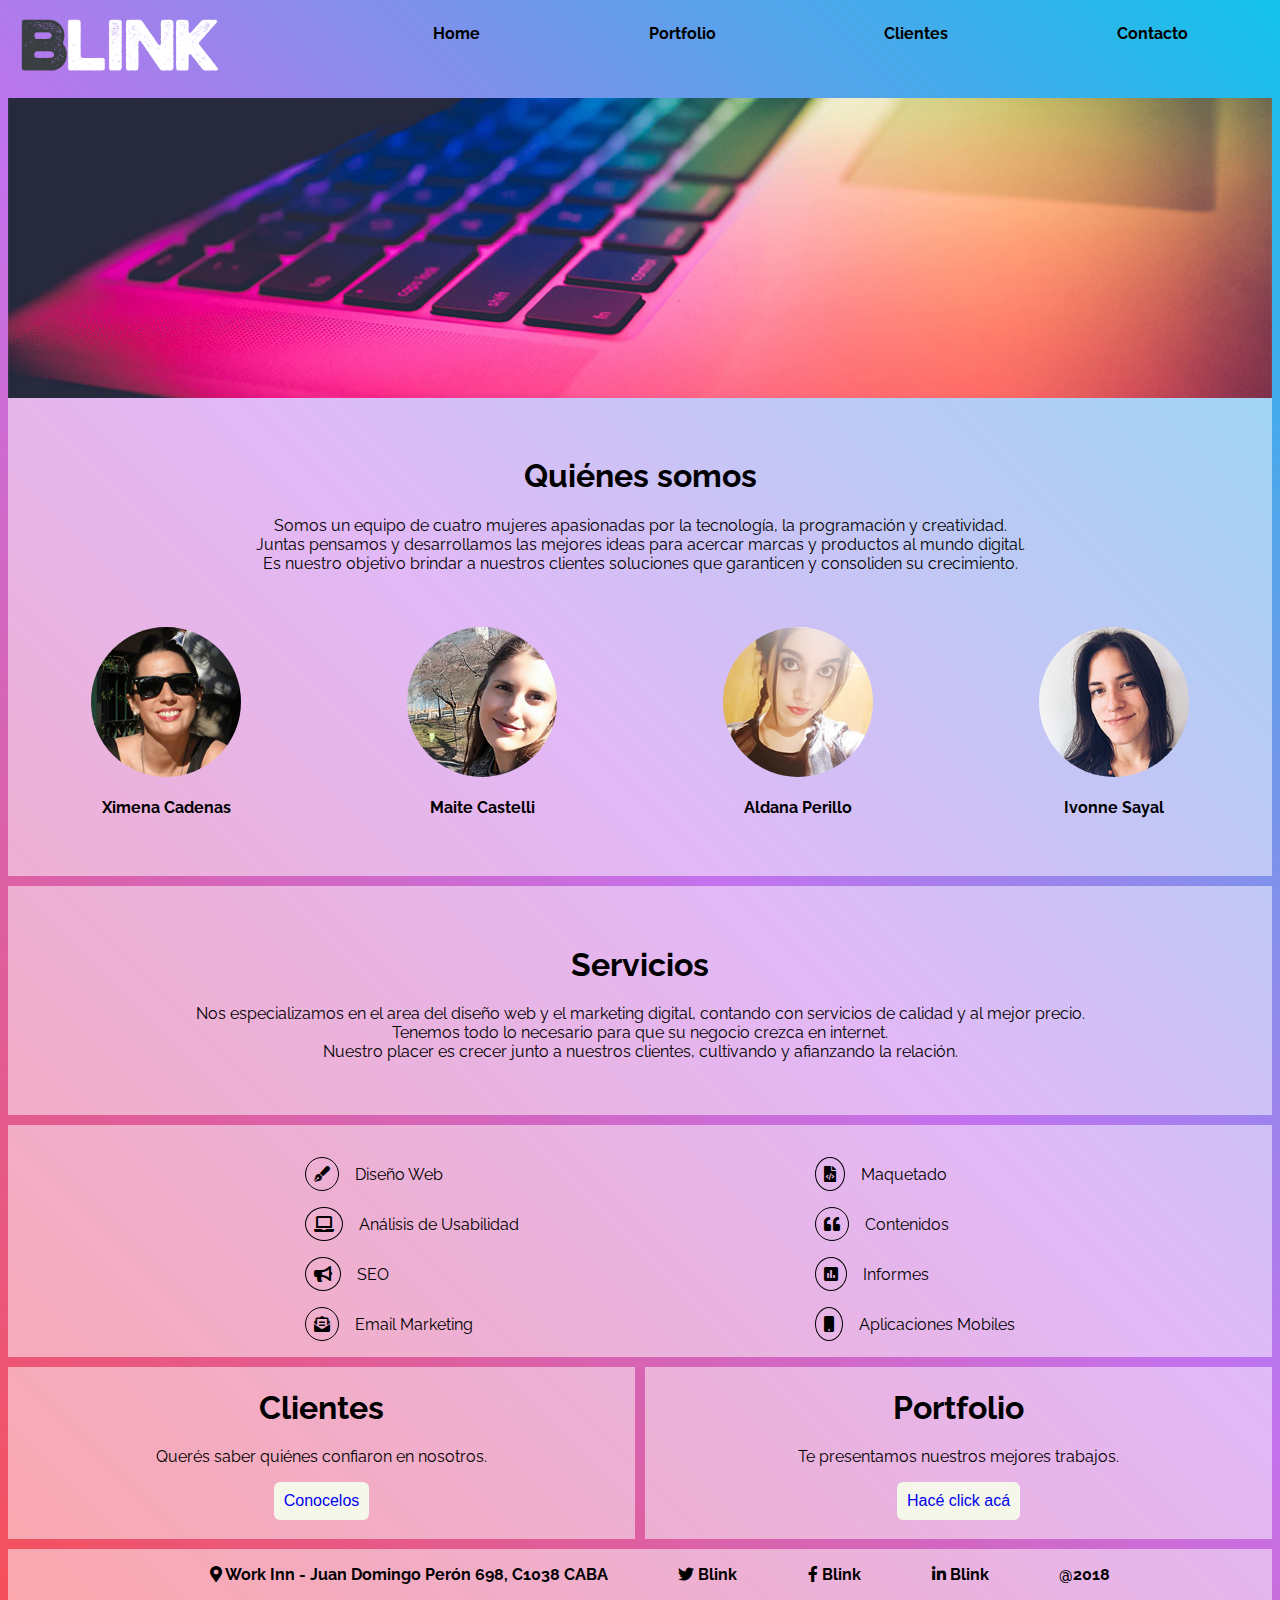
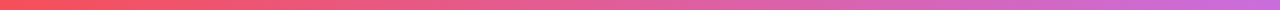
==== Index.html @ 43d32ceb "clientes.html + links" ====
<html>
    <head>
        <meta charset="utf-8">
        <title>BLINK</title>
        <link rel="stylesheet" type="text/css" href="style.css">
        <link rel="stylesheet" href="https://use.fontawesome.com/releases/v5.5.0/css/all.css">
        <link href="https://fonts.googleapis.com/css?family=Raleway" rel="stylesheet">
        <meta name="viewport" content="width=device-width, initial-scale=1.0">
    </head>
    <body>
            <div class="contenedor encabezado">
                    <div class= "contenedor logo ancho1"><img src= "BLINK.png"></div>
                    <div class= "menu ancho2">
                          <ul>
                              <li><a href="index.html">Home</a></li>
                              <li><a href="portfolio.html">Portfolio</a></li>
                              <li><a href="clientes.html">Clientes</a></li>
                              <li><a href="contacto.html">Contacto</a></li>                            
                          </ul>
                    </div>
            </div>
            
        <div class= "contenedor banner">
        </div>
        <div class="contenedor quienes">
            <div class="descripcion">
                <br></br>
                <h1>Quiénes somos</h1>
                <p>Somos un equipo de cuatro mujeres apasionadas por la tecnología, la programación y creatividad. 
                <br>Juntas pensamos y desarrollamos las mejores ideas para acercar marcas y productos al mundo digital.
                <br>Es nuestro objetivo brindar a nuestros clientes soluciones que garanticen y consoliden su crecimiento.</p>
                <br></br>
            </div>
        </div>
        <div class= "contenedor quienes cajas">
            <div class="jefa Xime">
                <div>
                    <img src="Xime.jpg">
                </div>
            <h4>Ximena Cadenas</h4>
            <br></br>
        </div>
            <div class="jefa Maite">
                    <div>
                        <img src="Maite.jpg">
                    </div>
            <h4>Maite Castelli</h4>
        </div>
            <div class="jefa Aldi">
                <div>
                    <img src="Aldi.jpg">
                </div>
            <h4>Aldana Perillo</h4>
        </div>
            <div class="jefa Ivonne">
            <div>
            <img src="ivonne.jpg">
            </div>
            <h4>Ivonne Sayal</h4>
        </div>
        </div>
    </div>
    <div class= "contenedor servicios">
        <div class="descripcion">
            <br></br>
                <h1>Servicios</h1>
                <p>Nos especializamos en el area del diseño web y el marketing digital, contando con servicios de calidad y al mejor precio.
                        <br>Tenemos todo lo necesario para que su negocio crezca en internet.            
                        <br>Nuestro placer es crecer junto a nuestros clientes, cultivando y afianzando la relación.</p>
                        <br></br>
        </div>
           
    </div>
    <div class= "contenedor servicios detalle">
        <div>
            <ul>
                <li><span class="fas fa-pen-fancy"></span>Diseño Web</li>
                <li><span class="fas fa-laptop"></span>Análisis de Usabilidad</li>
                <li><span class="fas fa-bullhorn"></span>SEO</li>
                <li><span class="fas fa-envelope-open-text"></span>Email Marketing</li>
            </ul>
        </div>
        <div>
            <ul>
                <li><span class="fas fa-file-code"></span>Maquetado</li>
                <li><span class="fas fa-quote-left"></span>Contenidos</li>
                <li><span class="fas fa-poll"></span>Informes</li>
                <li><span class="fas fa-mobile"></span>Aplicaciones Mobiles</li>
            </ul>
        </div>
    </div>   
    <div class= "contenedor varios"> 

        <div class= "contenedor clientes">
                <div class="descripcion">
                <h1>Clientes</h1>
                <p>Querés saber quiénes confiaron en nosotros.</p>
                    <button><a href="clientes.html">Conocelos</a></button>
                    <br></br>
                </div>
        </div>  
        <div class= "contenedor portfolio">
                <div class="descripcion">
                <h1>Portfolio</h1>
                <p>Te presentamos nuestros mejores trabajos.</p>
                <button><a href="portfolio.html">Hacé click acá</a></button>
                <br></br>
                </div>
        </div>  
    </div>    
    <div class= "contenedor footer">
            <div class= "menu ancho2">
                    <ul>
                        <li><span class="fas fa-map-marker-alt"></span> Work Inn - Juan Domingo Perón 698, C1038 CABA</li>
                        <li><span class="fab fa-twitter"></span> Blink</li>
                        <li><span class="fab fa-facebook-f"></span> Blink</li>
                        <li><span class="fab fa-linkedin-in"></span> Blink</li>
                        <li>@2018</li>                             
                    </ul>
              </div>
    </div>           
    </body>
</html>
---- style.css ----
body{
    background: #12c2e9;
	background: linear-gradient(45deg, #f64f59, #c471ed, #12c2e9); 
}
.contenedor {
    display: flex;
    font-family: 'Raleway', sans-serif;
    width: 100%;
}

.encabezado {
    display: flex;
    height: 10vh;
}

.ancho1{
    width: 25%;
}

.ancho2{
    width: 80%;
}
.logo img{
    height: 80%;
}

.menu ul{
    display: flex;
    align-items: center;
    justify-content: space-around;
}

.menu li{
    list-style: none;
    font-weight: bold;
}

.menu a {
    text-decoration: none;
    color: black;
    font-weight: bold; 
}

.quienes {
    background: rgba(255, 255, 255, 0.5);
    text-align: center;
    justify-content: space-evenly;
    width:100%;
}

.jefa div img{
    width: 150px;
    border-radius: 50%;
}

.cajas {
    justify-content: space-around;
    flex-wrap: wrap;
}

.servicios {
    background: rgba(255, 255, 255, 0.5);
    margin: 10px 0px 10px 0px;
    justify-content: space-evenly;
    width: 100%;
}

.descripcion{
    text-align: center;
    margin-right: 1em;
    margin-left: 1em;
}


.detalle li{
    list-style: none;
    padding-top: 1em;
}

.detalle span{
    padding: 0.5em;
    border: 1px solid black;
    border-radius: 50%;
    margin-right: 1em;
}

.clientes {
    background: rgba(255, 255, 255, 0.5);
    margin: 0px 5px 0px 0px;
    justify-content: space-evenly;
    width: 50%;
}

.clientes button a{
    text-decoration: none;
}

.portfolio {
    background: rgba(255, 255, 255, 0.5);
    margin: 0px 0px 0px 5px;
    justify-content: space-evenly;
    width: 50%;
}

.portfolio button a{
    text-decoration: none;
}

div.contenedor.banner{
    margin: 0;
    background-position: center;
    background-size: cover;
    background-image: url(banner_home.jpg);
    width: 100%;
    height: 300px;
    background-color: fuc
}

.trabajo div img{
    width: 150px;
    border-radius: 10%;
}

button {
    padding: 10px;
    font-weight: 500;
    font-size: 16px;
    background-color: #f6f7eb;
    border-radius: 6px;
    border: none;
}

.contact{
    text-align: center;
    font-weight: bolder;
    font-size: 2em;
    justify-content: center;
    background: rgba(255, 255, 255, 0.5);
    margin-top: 0px;
    margin-bottom: 0px;
    padding-top: 10px;
}

.contact2{
    text-align: center;
    justify-content: center;
    background: rgba(255, 255, 255, 0.5);
}

form{
    background: rgba(255, 255, 255, 0.5);
    padding: 20px 40px 20px 40px;
    display: flex;
    flex-direction: column;
    align-items: center;
    width: 100%;
    margin: auto;
}

form input{
    width: 60%;
    margin: 10px 0px 10px 0px;
    padding: 5px;
}

form .mensaje{
    height: 20vh;
}

form .enviar{
    width: 10%;
    padding: 10px;
    font-weight: 500;
    font-size: 16px;
    background-color: #f6f7eb;
    border-radius: 6px;
    border: none;
}

input::placeholder{
    display: flex;
    align-items: flex-start;
}

.footer{
    background: rgba(255, 255, 255, 0.5);
    margin: 10px 0px 10px 0px;
    justify-content: space-evenly;
    width: 100%;
}

div.contenedor.banner2{
    margin: 0;
    background-position: center;
    background-size: cover;
    background-image: url(banner_contacto.jpg);
    width: 100%;
    height: 300px;
}

div.contenedor.banner3{
    margin: 0;
    background-position: center;
    background-size: cover;
    background-image: url(portfolio.jpg);
    width: 100%;
    height: 300px;
}
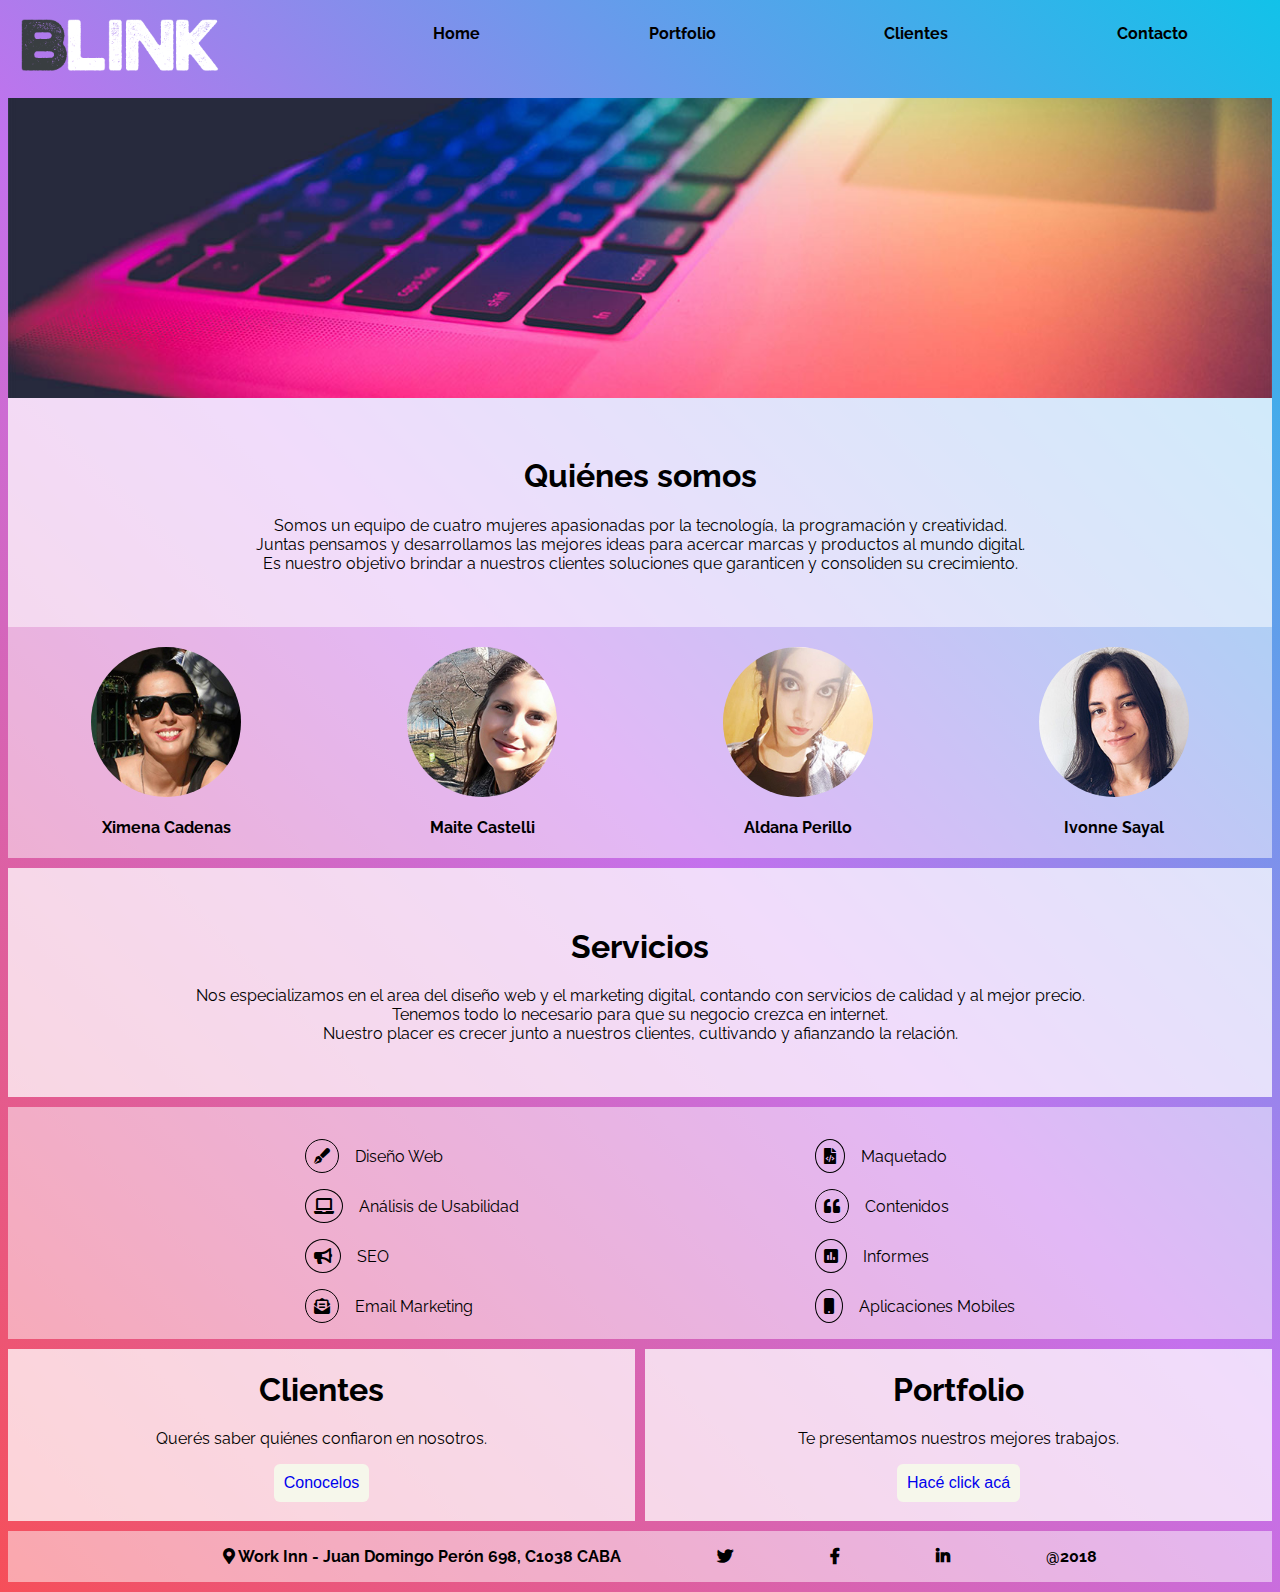
==== commit 79f605a2: "links en footer y media querie" ====
--- a/Index.html
+++ b/Index.html
@@ -38,7 +38,6 @@
                     <img src="Xime.jpg">
                 </div>
             <h4>Ximena Cadenas</h4>
-            <br></br>
         </div>
             <div class="jefa Maite">
                     <div>
@@ -112,9 +111,9 @@
             <div class= "menu ancho2">
                     <ul>
                         <li><span class="fas fa-map-marker-alt"></span> Work Inn - Juan Domingo Perón 698, C1038 CABA</li>
-                        <li><span class="fab fa-twitter"></span> Blink</li>
-                        <li><span class="fab fa-facebook-f"></span> Blink</li>
-                        <li><span class="fab fa-linkedin-in"></span> Blink</li>
+                        <li><a href="#"class="fab fa-twitter"></a></li>
+                        <li><a href="#"class="fab fa-facebook-f"></a></li>
+                        <li><a href="#"class="fab fa-linkedin-in"></a></li>
                         <li>@2018</li>                             
                     </ul>
               </div>
--- a/style.css
+++ b/style.css
@@ -48,14 +48,22 @@
     width:100%;
 }
 
+.quienes2 {
+    text-align: center;
+    justify-content: space-evenly;
+}
+
 .jefa div img{
     width: 150px;
     border-radius: 50%;
 }
 
 .cajas {
+    background: rgba(255, 255, 255, 0.5);
     justify-content: space-around;
     flex-wrap: wrap;
+    align-items: center;
+    padding-top: 20px;
 }
 
 .servicios {
@@ -66,9 +74,9 @@
 }
 
 .descripcion{
-    text-align: center;
-    margin-right: 1em;
-    margin-left: 1em;
+    background: rgba(255, 255, 255, 0.5);
+    text-align: center;
+    width: 100%;
 }
 
 
@@ -168,7 +176,7 @@
 }
 
 form .enviar{
-    width: 10%;
+    width: 15vw;
     padding: 10px;
     font-weight: 500;
     font-size: 16px;
@@ -206,3 +214,27 @@
     width: 100%;
     height: 300px;
 }
+
+div.contenedor.banner4{
+    margin: 0;
+    background-position: center;
+    background-size: cover;
+    background-image: url(banner_clientes.png);
+    width: 100%;
+    height: 300px;
+}
+
+.cajitas {
+    background: rgba(255, 255, 255, 0.5);
+    justify-content: space-around;
+    flex-wrap: wrap;
+}
+
+@media only screen and (max-width: 600px) {
+    .logo img{
+        height: 50%;
+    }
+}
+
+
+
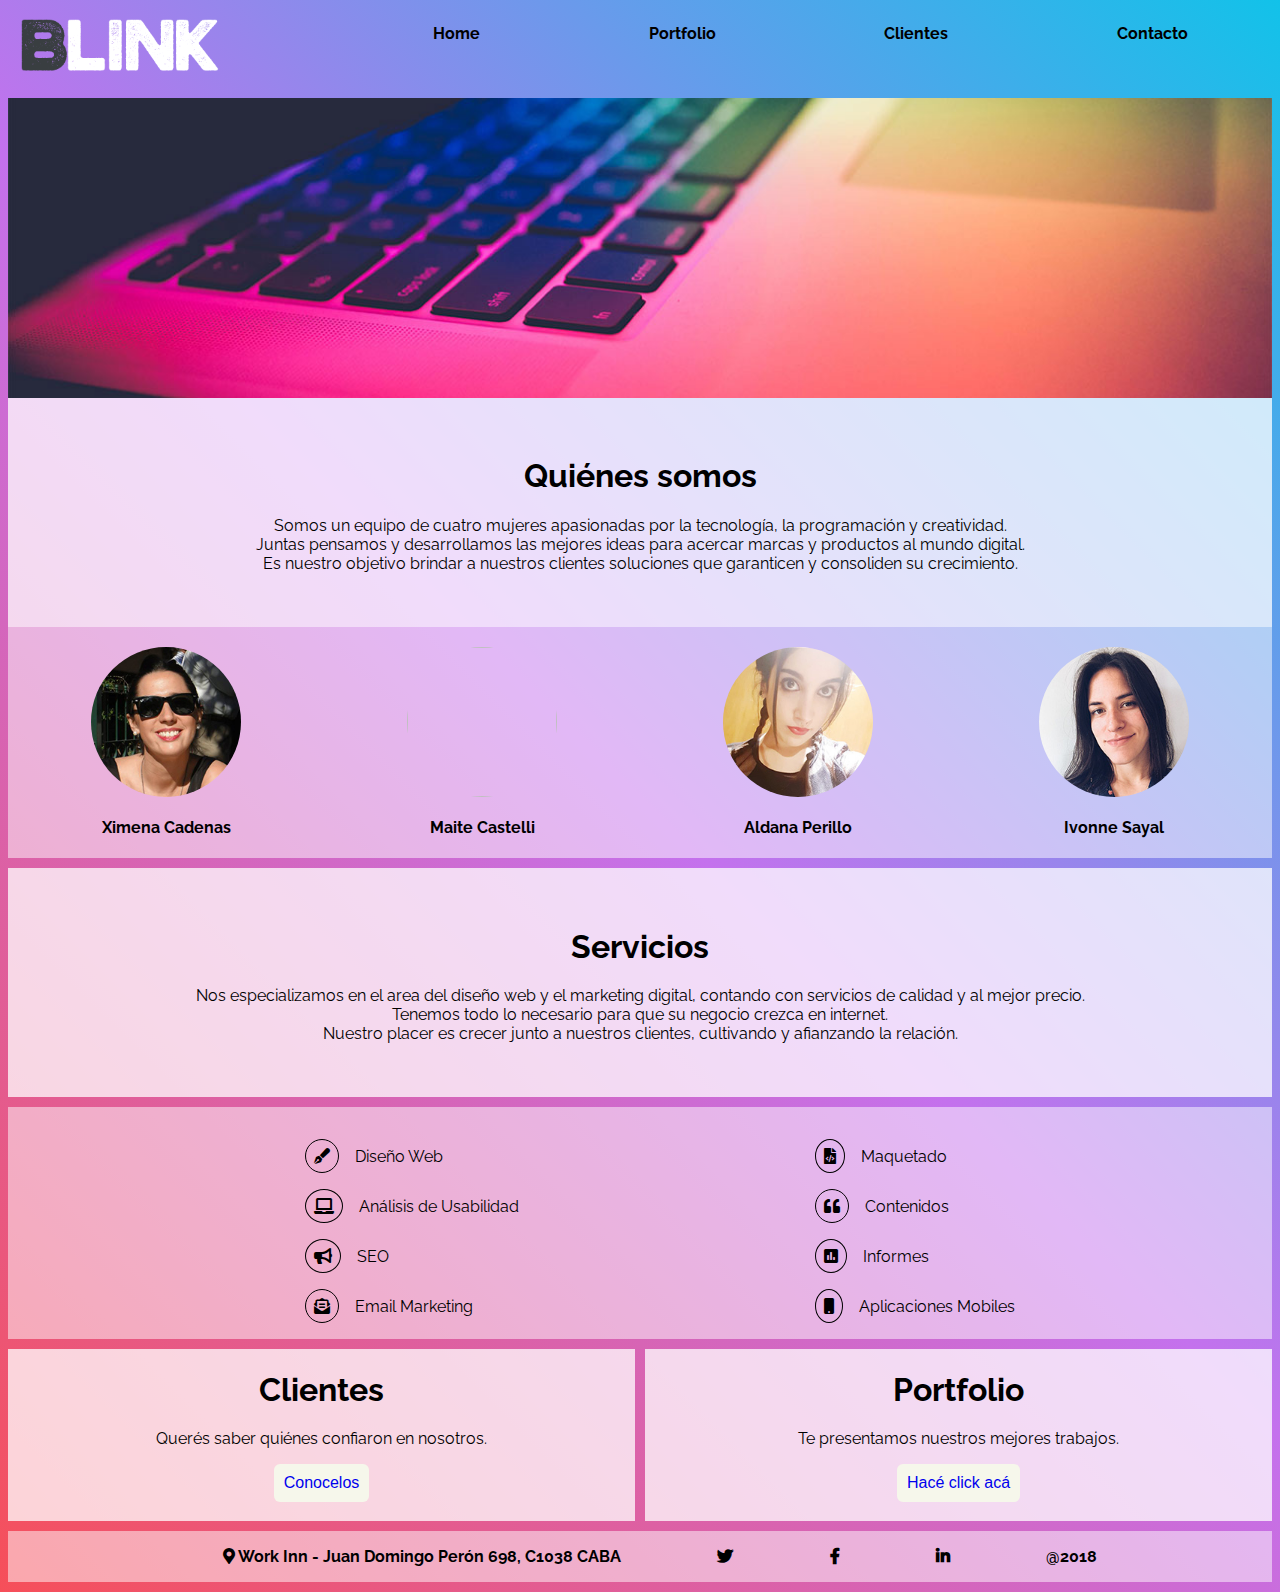
==== commit 46a863cb: "carpeta de imagenes" ====
--- a/Index.html
+++ b/Index.html
@@ -9,7 +9,7 @@
     </head>
     <body>
             <div class="contenedor encabezado">
-                    <div class= "contenedor logo ancho1"><img src= "BLINK.png"></div>
+                    <div class= "contenedor logo ancho1"><img src= "imagenes/BLINK.png"></div>
                     <div class= "menu ancho2">
                           <ul>
                               <li><a href="index.html">Home</a></li>
@@ -35,25 +35,25 @@
         <div class= "contenedor quienes cajas">
             <div class="jefa Xime">
                 <div>
-                    <img src="Xime.jpg">
+                    <img src="imagenes/Xime.jpg">
                 </div>
             <h4>Ximena Cadenas</h4>
         </div>
             <div class="jefa Maite">
                     <div>
-                        <img src="Maite.jpg">
+                        <img src="imagenes/Maite.jpg">
                     </div>
             <h4>Maite Castelli</h4>
         </div>
             <div class="jefa Aldi">
                 <div>
-                    <img src="Aldi.jpg">
+                    <img src="imagenes/Aldi.jpg">
                 </div>
             <h4>Aldana Perillo</h4>
         </div>
             <div class="jefa Ivonne">
             <div>
-            <img src="ivonne.jpg">
+            <img src="imagenes/ivonne.jpg">
             </div>
             <h4>Ivonne Sayal</h4>
         </div>
--- a/style.css
+++ b/style.css
@@ -118,7 +118,7 @@
     margin: 0;
     background-position: center;
     background-size: cover;
-    background-image: url(banner_home.jpg);
+    background-image: url(imagenes/banner_home.jpg);
     width: 100%;
     height: 300px;
     background-color: fuc
@@ -201,7 +201,7 @@
     margin: 0;
     background-position: center;
     background-size: cover;
-    background-image: url(banner_contacto.jpg);
+    background-image: url(imagenes/banner_contacto.jpg);
     width: 100%;
     height: 300px;
 }
@@ -210,7 +210,7 @@
     margin: 0;
     background-position: center;
     background-size: cover;
-    background-image: url(portfolio.jpg);
+    background-image: url(imagenes/portfolio.jpg);
     width: 100%;
     height: 300px;
 }
@@ -219,7 +219,7 @@
     margin: 0;
     background-position: center;
     background-size: cover;
-    background-image: url(banner_clientes.png);
+    background-image: url(imagenes/banner_clientes.png);
     width: 100%;
     height: 300px;
 }
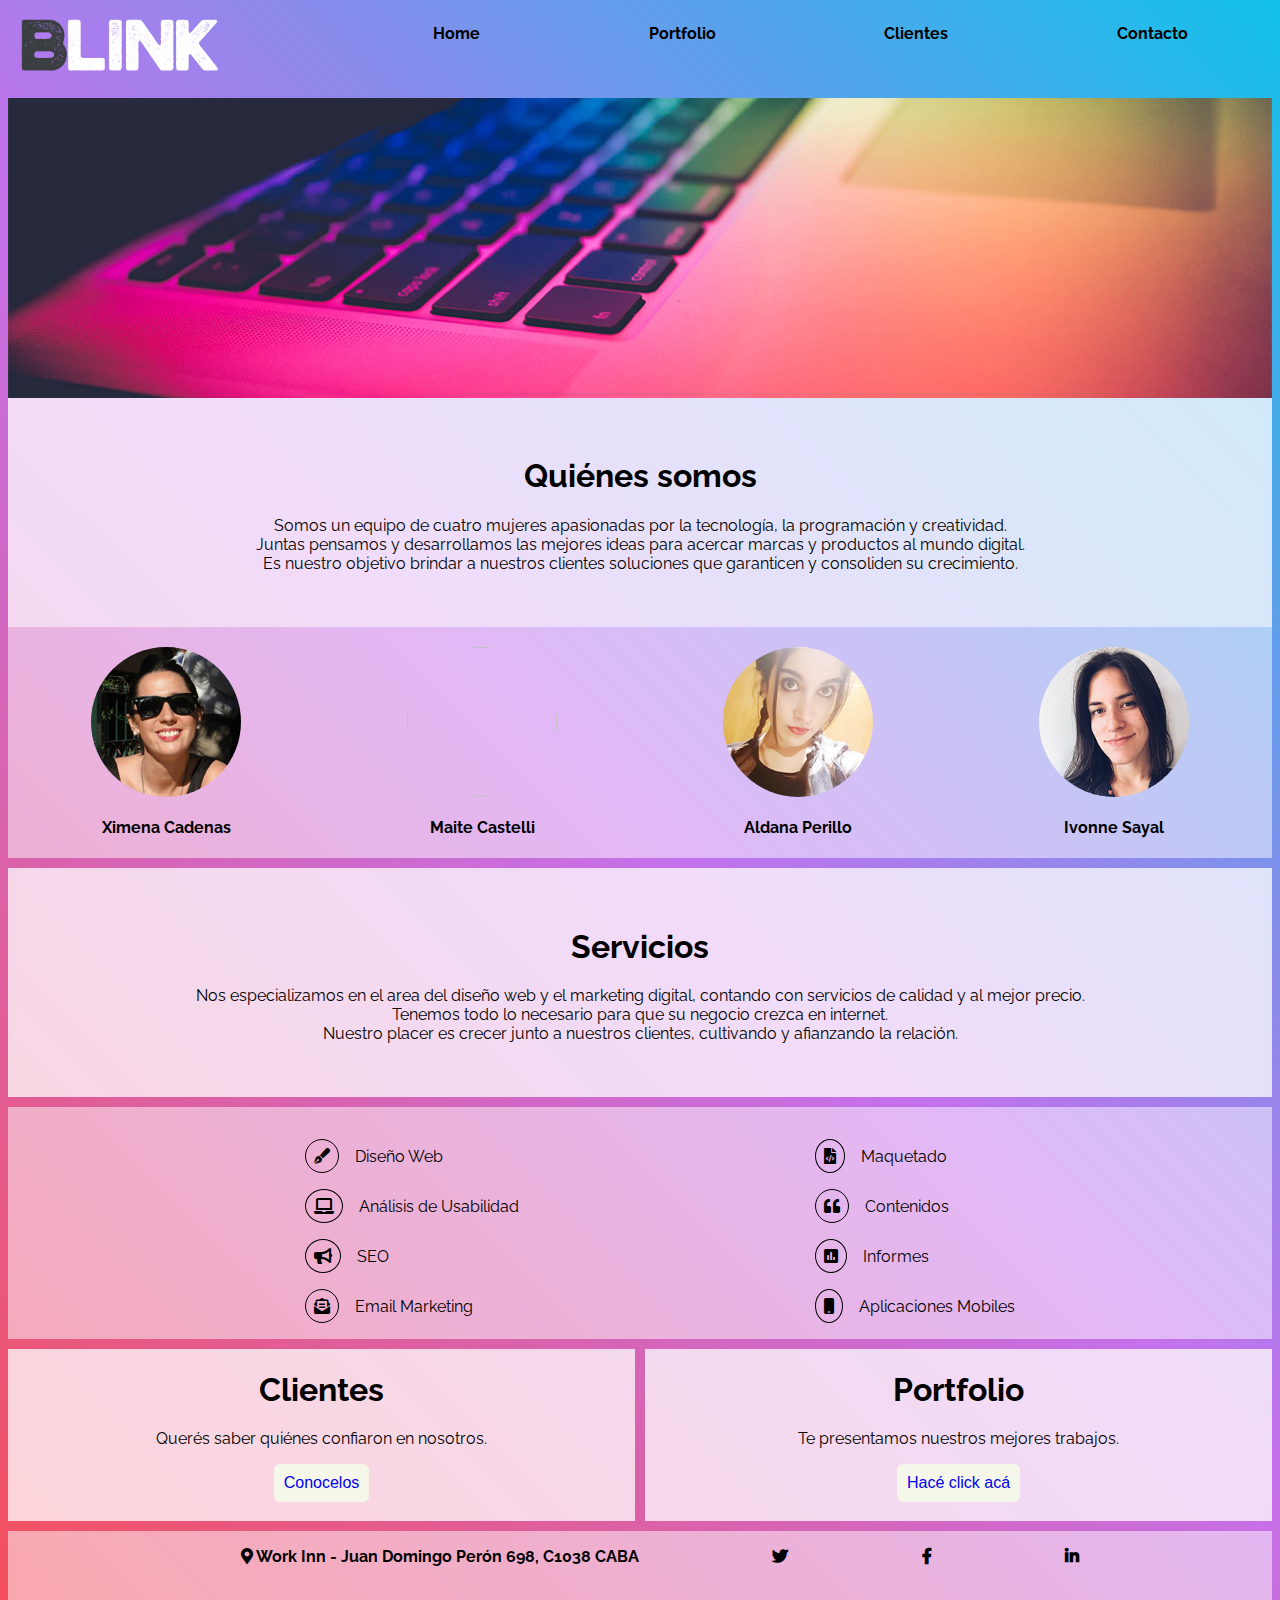
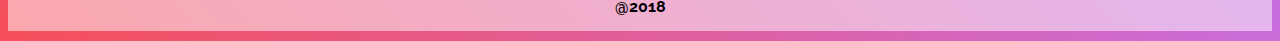
==== commit 10eca159: "cambios en footer" ====
--- a/Index.html
+++ b/Index.html
@@ -113,9 +113,9 @@
                         <li><span class="fas fa-map-marker-alt"></span> Work Inn - Juan Domingo Perón 698, C1038 CABA</li>
                         <li><a href="#"class="fab fa-twitter"></a></li>
                         <li><a href="#"class="fab fa-facebook-f"></a></li>
-                        <li><a href="#"class="fab fa-linkedin-in"></a></li>
-                        <li>@2018</li>                             
+                        <li><a href="#"class="fab fa-linkedin-in"></a></li>                            
                     </ul>
+                    <div class="date">@2018</div>
               </div>
     </div>           
     </body>
--- a/style.css
+++ b/style.css
@@ -197,6 +197,12 @@
     width: 100%;
 }
 
+.date{
+    text-align: center;
+    padding: 15px;
+    font-weight: bolder;
+}
+
 div.contenedor.banner2{
     margin: 0;
     background-position: center;
@@ -234,7 +240,10 @@
     .logo img{
         height: 50%;
     }
-}
-
-
-
+    .fab{
+        padding: 0px 5px 0px 5px;
+    }
+}
+
+
+
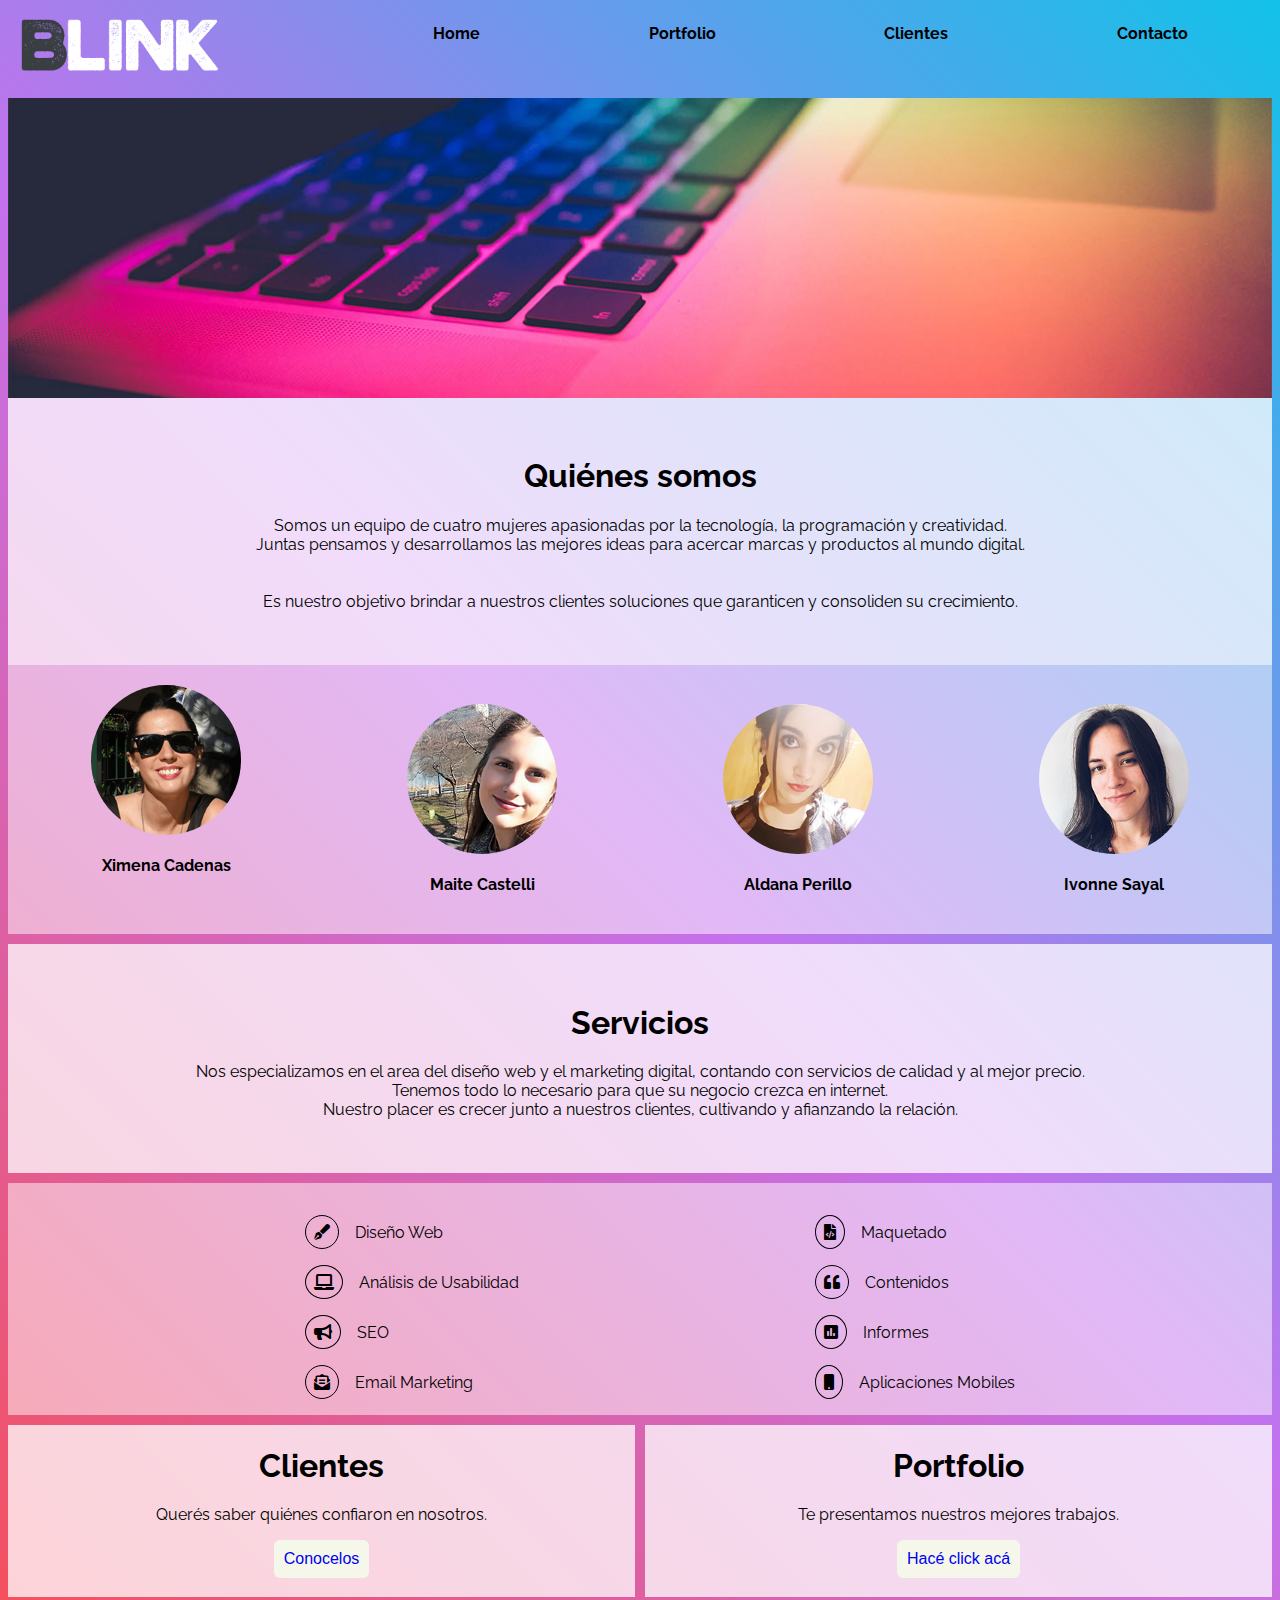
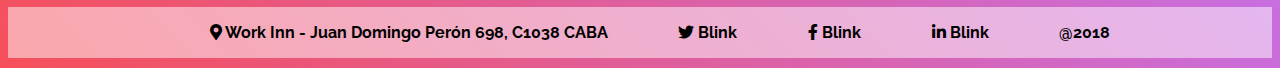
==== commit 86b4419f: "Ajustes varios" ====
--- a/Index.html
+++ b/Index.html
@@ -9,7 +9,7 @@
     </head>
     <body>
             <div class="contenedor encabezado">
-                    <div class= "contenedor logo ancho1"><img src= "imagenes/BLINK.png"></div>
+                    <div class= "contenedor logo ancho1"><img src= "BLINK.png"></div>
                     <div class= "menu ancho2">
                           <ul>
                               <li><a href="index.html">Home</a></li>
@@ -28,6 +28,7 @@
                 <h1>Quiénes somos</h1>
                 <p>Somos un equipo de cuatro mujeres apasionadas por la tecnología, la programación y creatividad. 
                 <br>Juntas pensamos y desarrollamos las mejores ideas para acercar marcas y productos al mundo digital.
+                <br></br>
                 <br>Es nuestro objetivo brindar a nuestros clientes soluciones que garanticen y consoliden su crecimiento.</p>
                 <br></br>
             </div>
@@ -35,25 +36,26 @@
         <div class= "contenedor quienes cajas">
             <div class="jefa Xime">
                 <div>
-                    <img src="imagenes/Xime.jpg">
+                    <img src="Xime.jpg">
                 </div>
             <h4>Ximena Cadenas</h4>
+            <br></br>
         </div>
             <div class="jefa Maite">
                     <div>
-                        <img src="imagenes/Maite.jpg">
+                        <img src="Maite.jpg">
                     </div>
             <h4>Maite Castelli</h4>
         </div>
             <div class="jefa Aldi">
                 <div>
-                    <img src="imagenes/Aldi.jpg">
+                    <img src="Aldi.jpg">
                 </div>
             <h4>Aldana Perillo</h4>
         </div>
             <div class="jefa Ivonne">
             <div>
-            <img src="imagenes/ivonne.jpg">
+            <img src="ivonne.jpg">
             </div>
             <h4>Ivonne Sayal</h4>
         </div>
@@ -111,11 +113,11 @@
             <div class= "menu ancho2">
                     <ul>
                         <li><span class="fas fa-map-marker-alt"></span> Work Inn - Juan Domingo Perón 698, C1038 CABA</li>
-                        <li><a href="#"class="fab fa-twitter"></a></li>
-                        <li><a href="#"class="fab fa-facebook-f"></a></li>
-                        <li><a href="#"class="fab fa-linkedin-in"></a></li>                            
+                        <li><span class="fab fa-twitter"></span> Blink</li>
+                        <li><span class="fab fa-facebook-f"></span> Blink</li>
+                        <li><span class="fab fa-linkedin-in"></span> Blink</li>
+                        <li>@2018</li>                             
                     </ul>
-                    <div class="date">@2018</div>
               </div>
     </div>           
     </body>
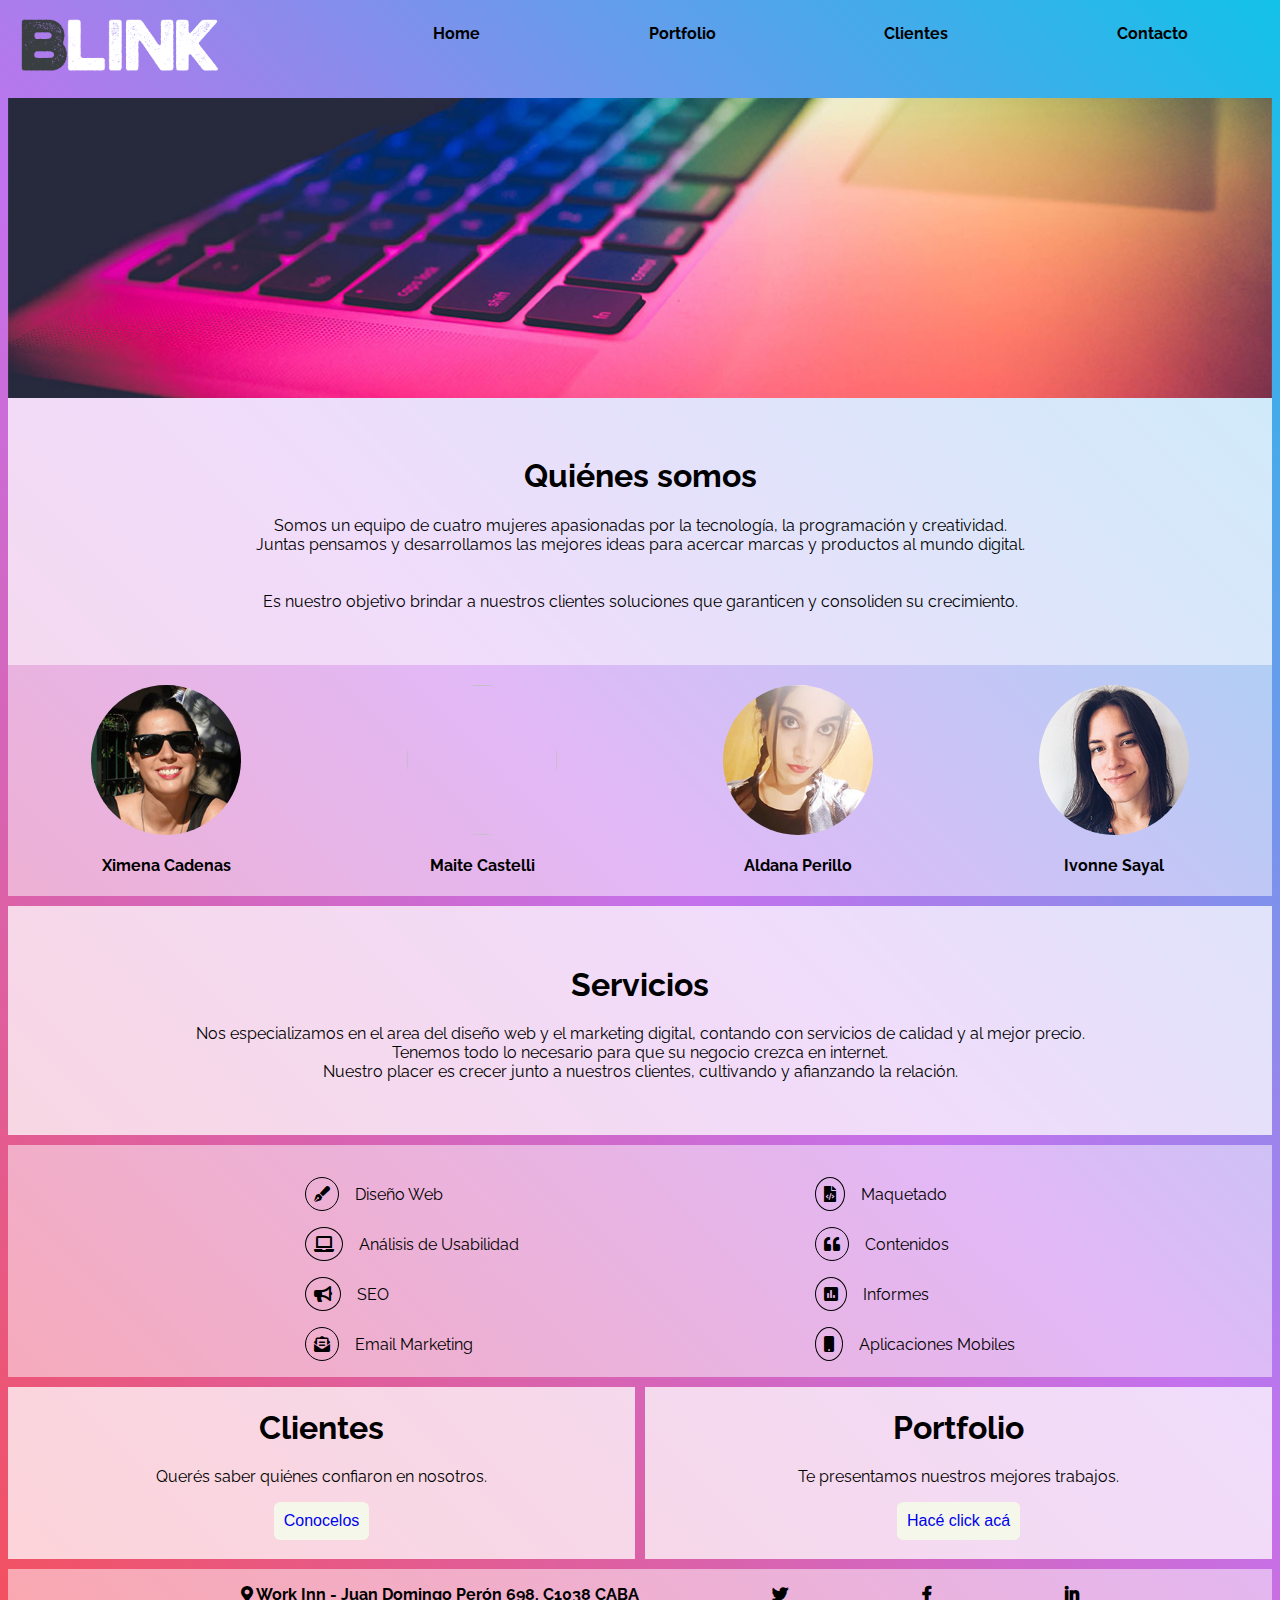
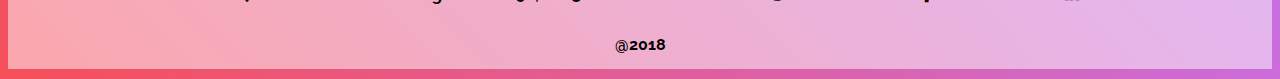
==== commit 85a674de: "Merge branch 'master' of https://github.com/xime207/BLINK-2" ====
--- a/Index.html
+++ b/Index.html
@@ -9,7 +9,7 @@
     </head>
     <body>
             <div class="contenedor encabezado">
-                    <div class= "contenedor logo ancho1"><img src= "BLINK.png"></div>
+                    <div class= "contenedor logo ancho1"><img src= "imagenes/BLINK.png"></div>
                     <div class= "menu ancho2">
                           <ul>
                               <li><a href="index.html">Home</a></li>
@@ -36,26 +36,25 @@
         <div class= "contenedor quienes cajas">
             <div class="jefa Xime">
                 <div>
-                    <img src="Xime.jpg">
+                    <img src="imagenes/Xime.jpg">
                 </div>
             <h4>Ximena Cadenas</h4>
-            <br></br>
         </div>
             <div class="jefa Maite">
                     <div>
-                        <img src="Maite.jpg">
+                        <img src="imagenes/Maite.jpg">
                     </div>
             <h4>Maite Castelli</h4>
         </div>
             <div class="jefa Aldi">
                 <div>
-                    <img src="Aldi.jpg">
+                    <img src="imagenes/Aldi.jpg">
                 </div>
             <h4>Aldana Perillo</h4>
         </div>
             <div class="jefa Ivonne">
             <div>
-            <img src="ivonne.jpg">
+            <img src="imagenes/ivonne.jpg">
             </div>
             <h4>Ivonne Sayal</h4>
         </div>
@@ -113,11 +112,11 @@
             <div class= "menu ancho2">
                     <ul>
                         <li><span class="fas fa-map-marker-alt"></span> Work Inn - Juan Domingo Perón 698, C1038 CABA</li>
-                        <li><span class="fab fa-twitter"></span> Blink</li>
-                        <li><span class="fab fa-facebook-f"></span> Blink</li>
-                        <li><span class="fab fa-linkedin-in"></span> Blink</li>
-                        <li>@2018</li>                             
+                        <li><a href="#"class="fab fa-twitter"></a></li>
+                        <li><a href="#"class="fab fa-facebook-f"></a></li>
+                        <li><a href="#"class="fab fa-linkedin-in"></a></li>                            
                     </ul>
+                    <div class="date">@2018</div>
               </div>
     </div>           
     </body>
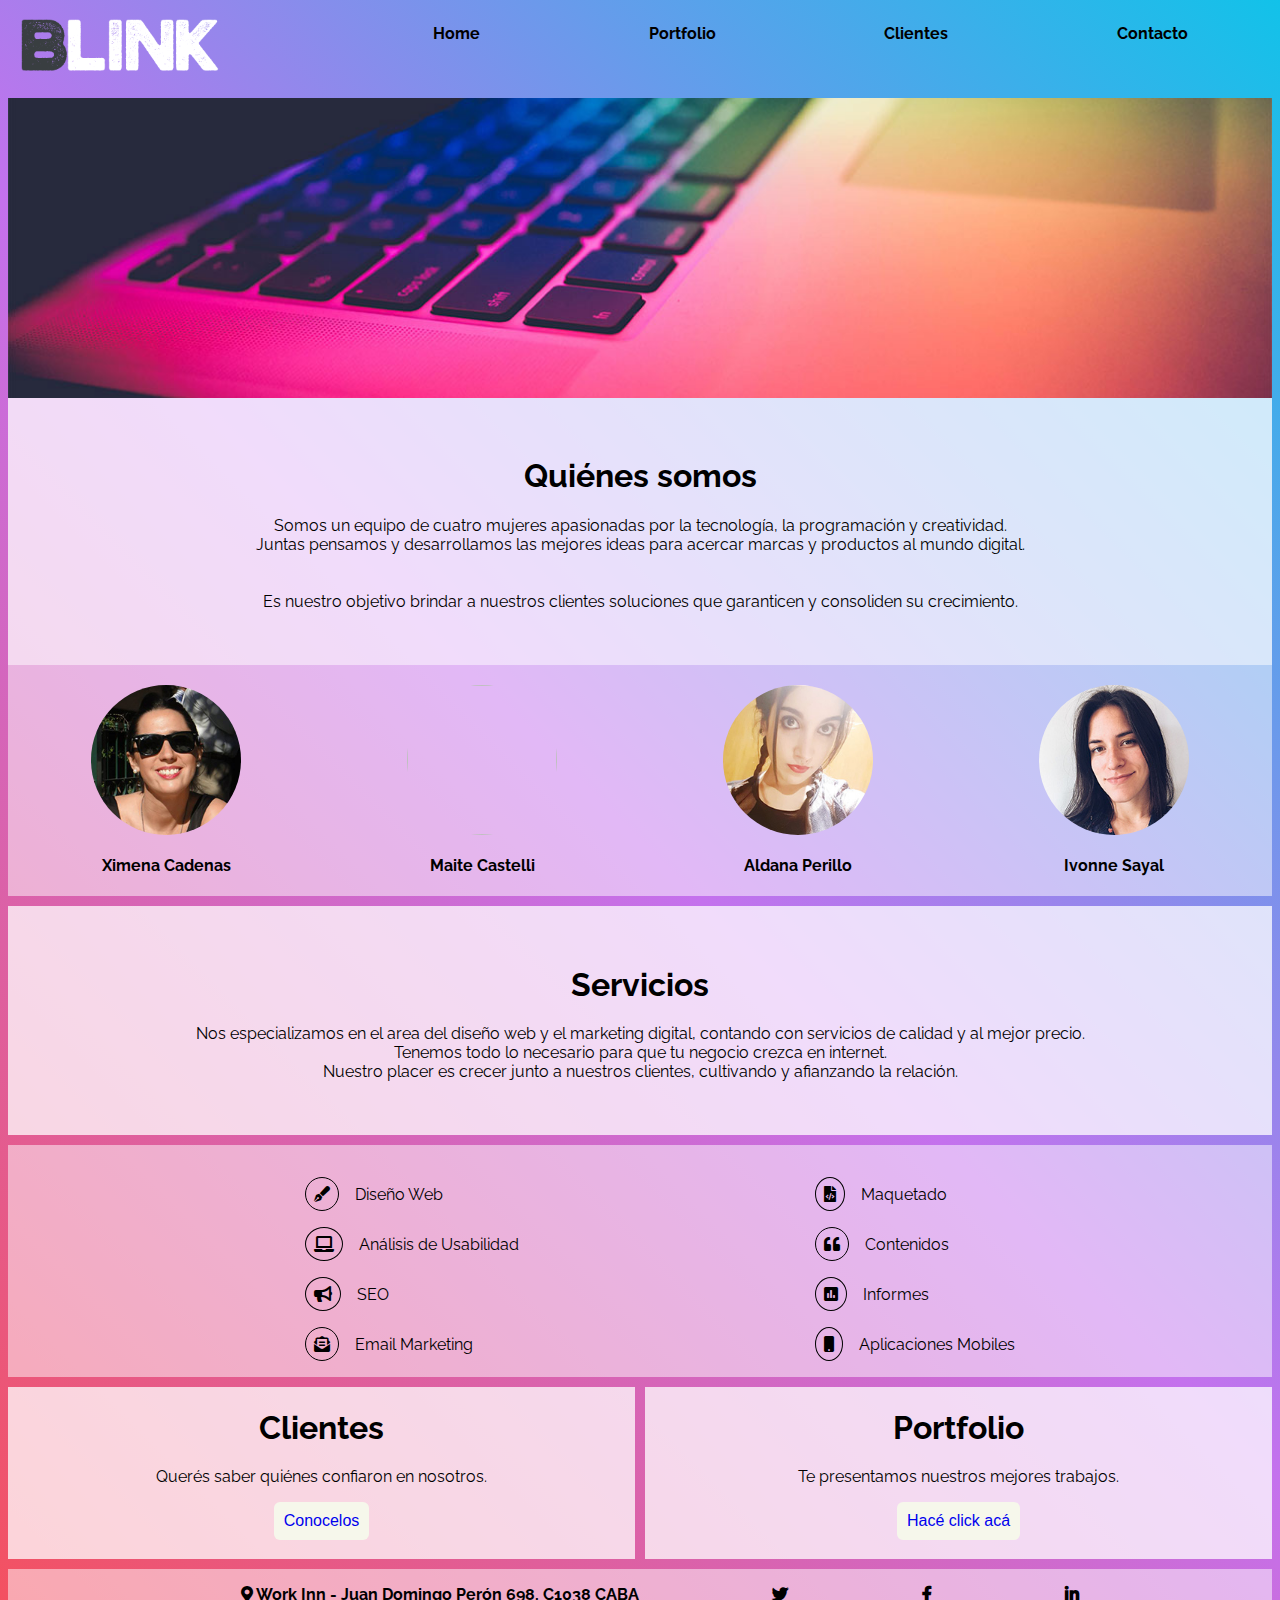
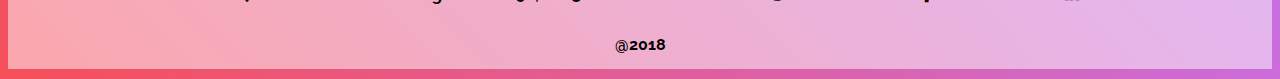
==== commit 473a9b27: "index" ====
--- a/Index.html
+++ b/Index.html
@@ -65,7 +65,7 @@
             <br></br>
                 <h1>Servicios</h1>
                 <p>Nos especializamos en el area del diseño web y el marketing digital, contando con servicios de calidad y al mejor precio.
-                        <br>Tenemos todo lo necesario para que su negocio crezca en internet.            
+                        <br>Tenemos todo lo necesario para que tu negocio crezca en internet.            
                         <br>Nuestro placer es crecer junto a nuestros clientes, cultivando y afianzando la relación.</p>
                         <br></br>
         </div>
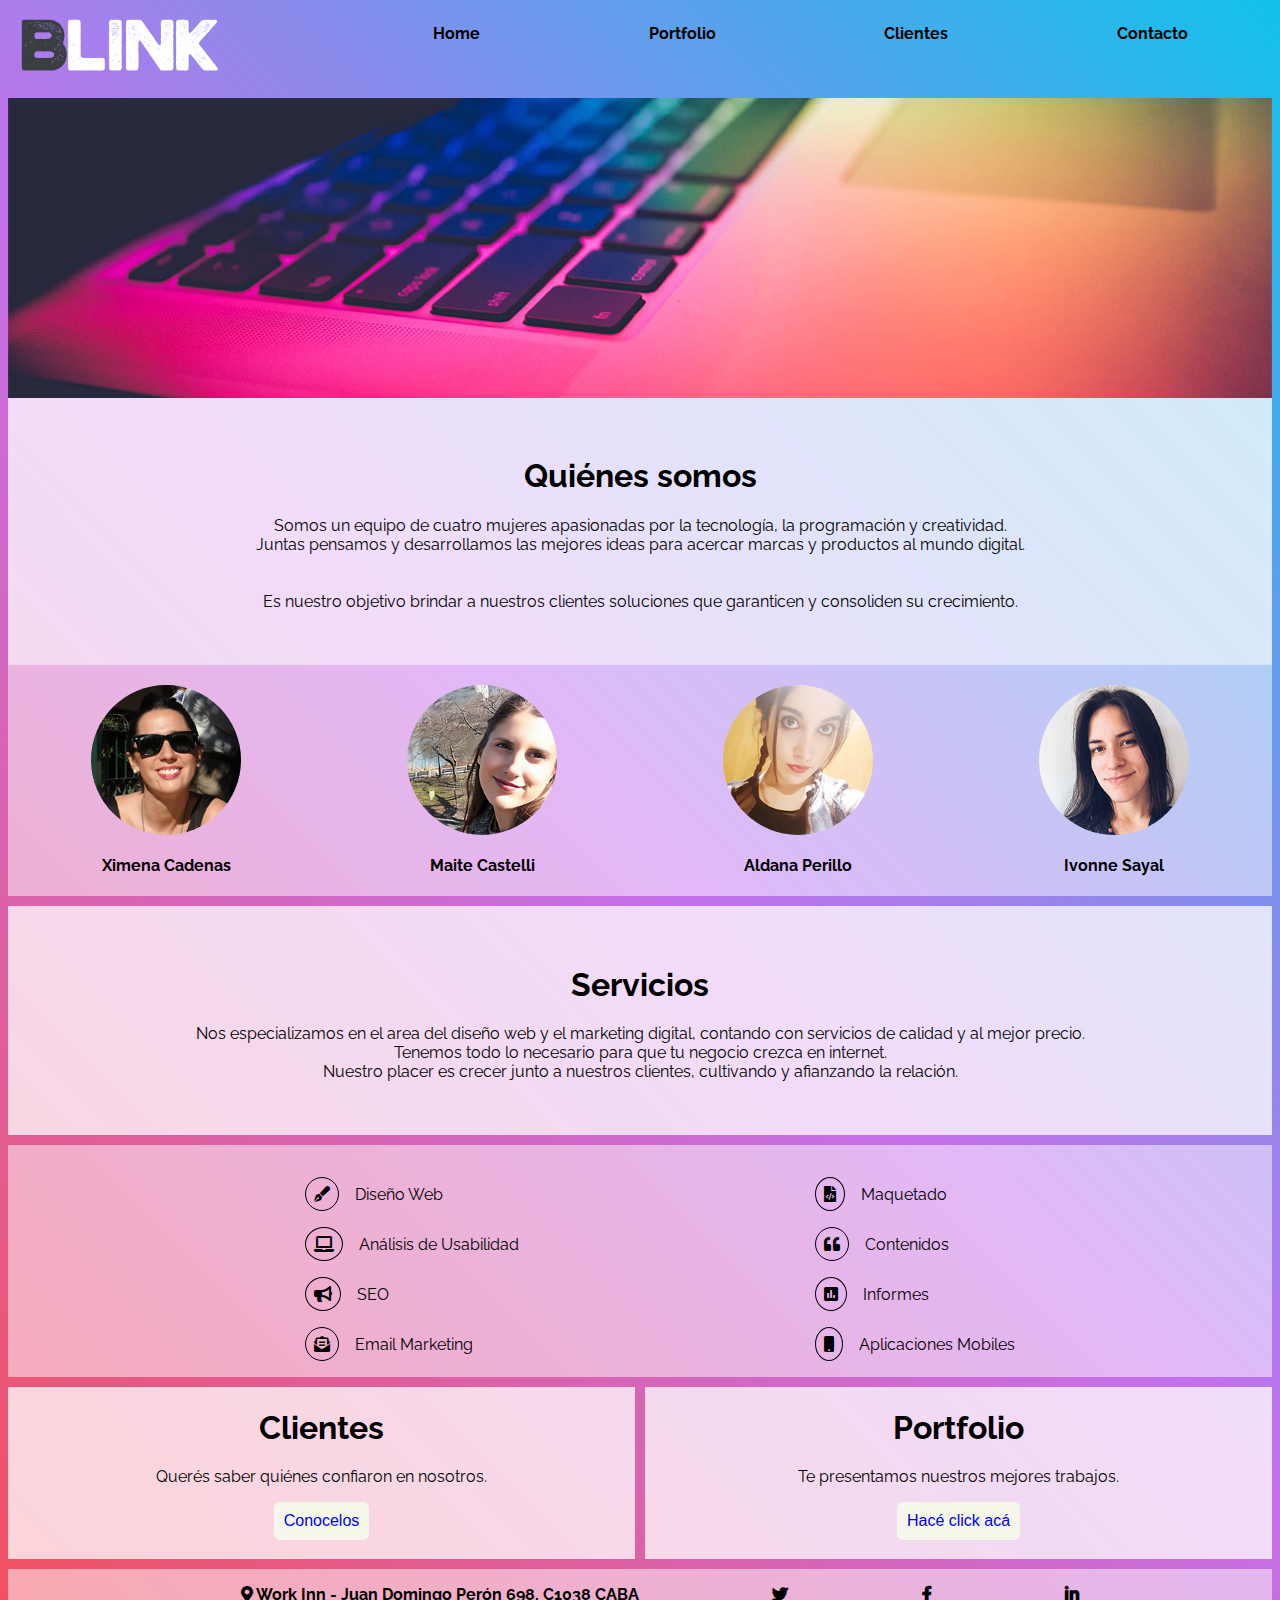
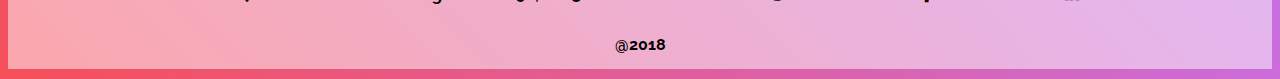
==== commit f0d0b977: "Maite" ====
--- a/Index.html
+++ b/Index.html
@@ -42,7 +42,7 @@
         </div>
             <div class="jefa Maite">
                     <div>
-                        <img src="imagenes/Maite.jpg">
+                        <img src="imagenes/maite.jpg">
                     </div>
             <h4>Maite Castelli</h4>
         </div>
